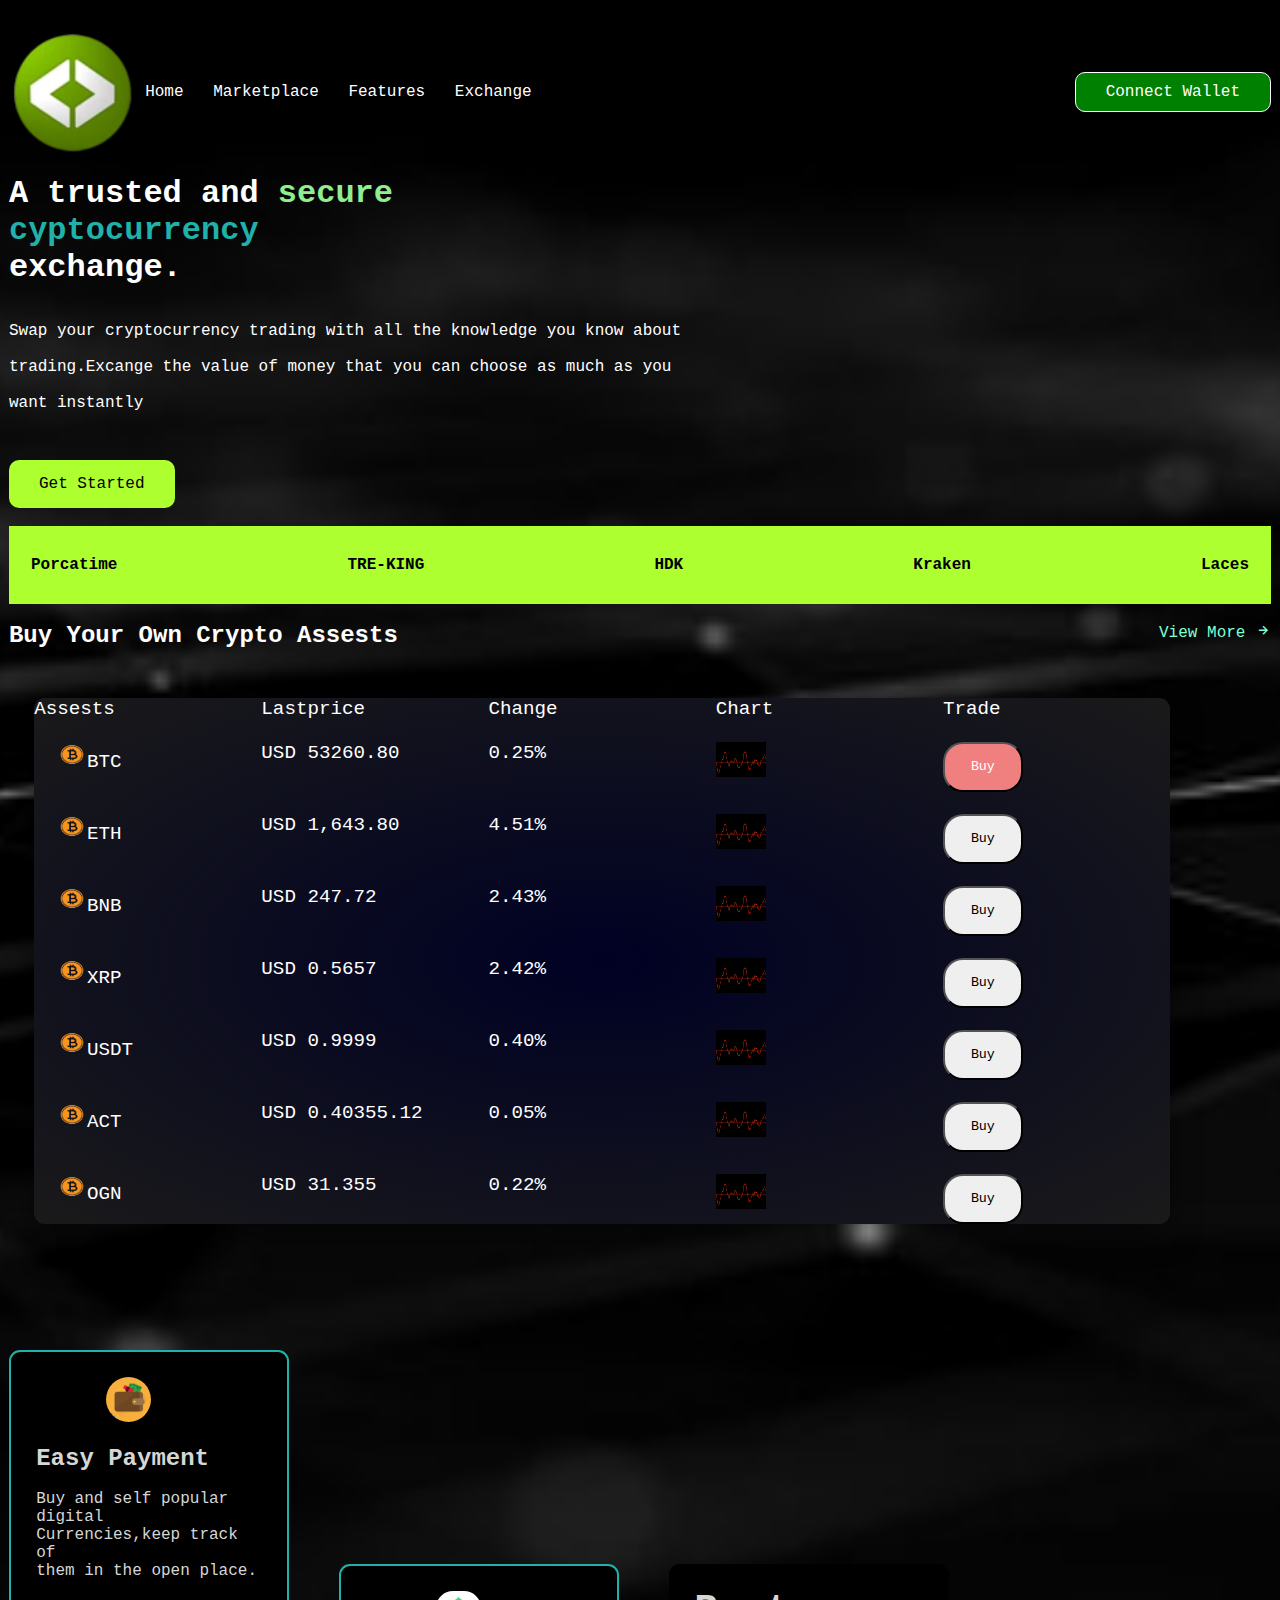
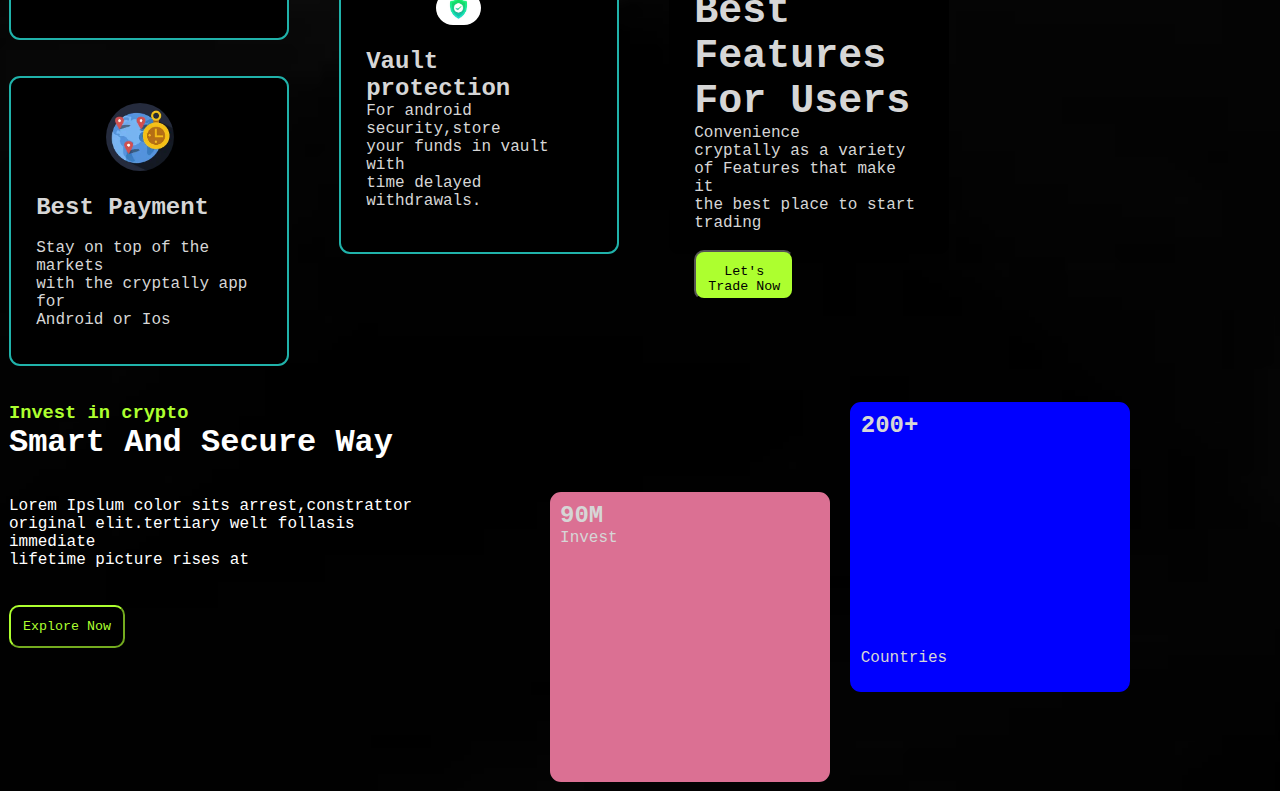
==== index.html @ 65e4661d "website" ====
<!DOCTYPE html>
<html lang="en">
<head>
    <meta charset="UTF-8">
    <meta http-equiv="X-UA-Compatible" content="IE=edge">
    <meta name="viewport" content="width=device-width, initial-scale=1.0">
    <title>Document</title>
    <link rel="stylesheet" href="style.css">
    <link href='https://unpkg.com/boxicons@2.1.4/css/boxicons.min.css' rel='stylesheet'>
</head>
<body>
    <div class="container">
        <nav>
            <img src="images/logo.webp"class="logo">
            <ul>
                <li><a href="#">Home</a></li>
                <li><a href="#">Marketplace</a></li>
                <li><a href="#">Features</a></li>
                <li><a href="#">Exchange</a></li>

            </ul>
            <a href="#" class="btn">Connect Wallet</a>
        </nav>
        <div class="content">
            <h1>A trusted and <span class="high">secure</span> </h1>
            <h1><span class="cry">cyptocurrency</span>   </h1>
            <h1>exchange.</h1>
            <br>
            <br>
            <p>Swap your cryptocurrency trading with all the knowledge you know about</p>
            <br>
            <p>trading.Excange the value of money that you can choose as much as you</p>
            <br>
            <p>want instantly</p>
            <br>
            <a href="#"  class="btn">Get Started</a>
        

        </div>
        <br>

        <div class="green">
            <br>
            <ul>
             <li>Porcatime</li>
             <li>TRE-KING</li>
            <li>HDK</li>
            <li>Kraken</li>
            <li>Laces</li>
             
            </ul>
            <br>
           

    </div>
    <br>
    <div class="buy">
        <div class="own">
            <h2>Buy Your Own Crypto Assests</h2>
            <br>
            <br>

        </div>
        <br>
        <br>
        <div class="View">
            <p>View More <span class="mo"><i class='bx bx-right-arrow-alt'></i></span></p>

        </div>
       
    </div>
   
   <div class="Assests">
    <div class="sets">
        <p>Assests</p>
        <p>Lastprice</p>
        <p>Change</p>
        <p>Chart</p>
        <p>Trade</p>
        <br>

    </div>
    <div class="second">
        <p><img src="/images/BTC-removebg-preview.png" alt="" class="d" ><span>BTC</span></p>
        <P>USD 53260.80</P>
        <P>0.25%</P>
        <P><img src="/images/waveform_large.avif" alt="Chart"  class="e"></P>
        <P><button class="btni">Buy</button></P>
        <br>

    </div>
    <div class="third">
        <p><img src="/images/BTC-removebg-preview.png" alt="" class="d" ><span>ETH</span></p>
        <P>USD 1,643.80</P>
        <P>4.51%</P>
        <P><img src="/images/waveform_large.avif" alt="Chart"  class="e"></P>
        <P><button class="btnz">Buy</button></P>
        <br>

    </div>

    <div class="forth">
        <p><img src="/images/BTC-removebg-preview.png" alt="" class="d" ><span>BNB</span></p>
        <P>USD 247.72</P>
        <P>2.43%</P>
        <P><img src="/images/waveform_large.avif" alt="Chart"  class="e"></P>
        <P><button class="btnz">Buy</button></P>
        
       <br>
    </div>

    <div class="fifth">
        <p><img src="/images/BTC-removebg-preview.png" alt="" class="d" ><span>XRP</span></p>
        <P>USD 0.5657</P>
        <P>2.42%</P>
        <P><img src="/images/waveform_large.avif" alt="Chart"  class="e"></P>
        <P><button class="btnz">Buy</button></P>
        <br>

    </div>

    <div class="sixth">
        <p><img src="/images/BTC-removebg-preview.png" alt="" class="d" ><span>USDT</span></p>
        <P>USD 0.9999</P>
        <P>0.40%</P>
        <P><img src="/images/waveform_large.avif" alt="Chart"  class="e"></P>
        <P><button class="btnz">Buy</button></P>
        <br>

    </div>

    <div class="seventh">
        <p><img src="/images/BTC-removebg-preview.png" alt="" class="d" ><span>ACT</span></p>
        <P>USD 0.40355.12</P>
        <P>0.05%</P>
        <P><img src="/images/waveform_large.avif" alt="Chart"  class="e"></P>
        <P><button class="btnz">Buy</button></P>
        <br>

    </div>

    <div class="eight">
        <p><img src="/images/BTC-removebg-preview.png" alt="" class="d" ><span>OGN</span></p>
        <P>USD 31.355</P>
        <P>0.22%</P>
        <P><img src="/images/waveform_large.avif" alt="Chart"  class="e"></P>
        <P><button class="btnz">Buy</button></P>
        

    </div>

    

    </div>

    <div class="main">
        <div class="Easy">
           <img src="/images/easy.webp" alt="" class="wallet">
           <br>
           <br>
           <h2>Easy Payment</h2>
           <br>
           <p>Buy and self popular digital</p>
           <p>Currencies,keep track of </p>
           <p>them in the open place.</p>

            </div>
            <br>
            <br>
            <div class="better">
                <img src="/images/two.webp" alt="" class="go">
                <br>
                <br>
                <h2>Best Payment</h2>
                <br>
                <p>Stay on top of the markets</p>
                <p>with the cryptally app for</p>
                <p>Android or Ios</p>


            </div>
            <br>
            <div class="at">

            <div class="fault">

                <img src="/images/tick.jpg" alt="" class="tick">
                <br>
                <br>
                <h2>Vault protection</h2>
                <p>For android security,store</p>
                <p>your funds in vault with</p>
                <p>time delayed withdrawals.</p>
            
                <br>
            </div>
            <br>
            <div class="for">
                <p class="use">Best Features For Users</p>
                <p>Convenience</p>
                <p>cryptally as a variety of Features that make it</p>
                <p>the best place to start trading</p>
                <br>
                <button class="now">Let's Trade Now</button>


            </div>



        </div>


        </div>
        <div class="inn">
        <div class="invest">
            <span class="in"><h3>Invest in crypto</h3></span>
            <div c>
            <h1>Smart And Secure Way</h1>
           <br>
           <br>

            <p>Lorem Ipslum color sits arrest,constrattor</p>
            <p>original elit.tertiary welt follasis immediate</p>
            <p>lifetime picture rises at</p>
            <br>
            <br>

            <button class="ex">Explore Now</button>
        </div>

        </div>
        <br>

        <div class="plus">
            <div class="drop">
            <h2 class="pi">200+</h2>
            <p class="z">Countries</p>
        </div>

        </div>
        <br>
        <div class="m">
            <h2>90M</h2>
            <P>Invest</P>

        </div>

    </div>




   </div>


  



    </div>
</body>
</html>
---- style.css ----
*{
     margin: 0;
    padding: 0; 
    box-sizing: border-box;
    font-family: 'Courier New', Courier, monospace;

}
.container{
    width:100% ;
     /* height: 100vh;  */
    background-image: url(images/i.jpg);
    background-position: center;
    background-size: cover;
    padding:0.7% ;
    color: #fff; 


}
nav{
    width: 100%;
    padding:20px 0px ;
    display:flex ;
    align-items: center;
}
.logo{
    width: 10%;
    cursor: pointer;

}
nav ul{
    flex: 1;

}
nav ul li{
    display: inline-block;
    margin: 10px;

}
nav ul li a{
    color: #fff;
    text-decoration: none;
}
nav .btn{
    color: #fff;
    text-decoration: none;
    border: 1px solid #fff;
    padding:10px 30px ;
    border-radius: 10px;
    background-color: green;
} 
.high{
    color: lightgreen;
}
.cry{
    color: lightseagreen;
}
.content .btn{
    display: inline-block;
    margin-top: 30px;
    background-color:greenyellow ;
    color: black;
    text-decoration: none;
    padding: 15px 30px;
    border-radius: 10px;



} 
.green {
    border: 2px solid greenyellow;
    padding: 10px;
   background-color: greenyellow;
    justify-content: space-between;
    align-items: center;
    color: black;
    font-weight: bold;
   
}

.green ul {
    list-style-type: none;
    margin: 0;
    padding: 0;
    display: flex;
    flex-direction: row;
    justify-content: space-between;
    align-items: center;
}

.green li {
    margin: 0 10px;
}

.buy{
    display: flex;
    justify-content: space-between;
}

.mo{
    color: aquamarine;
}
.View{
    color: aquamarine;
}

/* .set {
    
   
    justify-content: space-between;
    align-items: center;
    color:white;
    font-weight: bold;
   
}

.set ul {
    list-style-type: none;
    margin: 0;
    padding: 0;
    display: flex;
    flex-direction: row;
     margin-left: 20%;
    align-items: center;gap: 8em;
  
}

.set li {
    margin: 0 10px;
}

.d{
    width: 30px;
    height: 50%;
    margin-left: 10%;
    
}
.e{
    width: 50px;
    height: 70%;
}

.btni{
   padding: 12px;
    height: 50px;
    width: 80px;
    border-radius:20px ;
    background:lightcoral ;
    color: white;
    margin-left: -70%;
}

.btc {
    
/*    
    justify-content: space-between; */
    /* align-items: center;
    color:white;
    font-weight: bold;
   gap: 10em;
  margin-left: -20%;
   
}
     */ 

     .sets{
        display: grid;
        grid-template-columns: repeat(5,1fr);
     }

     .d{
        width: 30px;
        height: 50%;
        margin-left: 10%;
        
    }

    .e{
        width: 50px;
        height: 70%;
    }
.second{
    display: grid;
    grid-template-columns: repeat(5,1fr);
}  
.btni{
    padding: 12px;
     height: 50px;
     width: 80px;
     border-radius:20px ;
     background:lightcoral ;
     color: white;
    
 }  

 .third{
    display: grid;
    grid-template-columns: repeat(5,1fr);
 }

 .btnz{
    padding: 12px;
     height: 50px;
     width: 80px;
     border-radius:20px ;
     color:black;
    
 }  
 .forth{
    display: grid;
    grid-template-columns: repeat(5,1fr);
 }

 .fifth{
    display: grid;
    grid-template-columns: repeat(5,1fr);
 }

 .sixth{
    display: grid;
    grid-template-columns: repeat(5,1fr); 
 }

 .seventh{
    display: grid;
    grid-template-columns: repeat(5,1fr); 
    
 }
 .eight{
    display: grid;
    grid-template-columns: repeat(5,1fr); 
 }

 .Assests{
    width: 90%;
    margin-top: 1%;
    font-size: 1.2rem;
    border-collapse: collapse;
    margin-left: 2%;
    background: radial-gradient( #000124, #1A1A1A);
    border-radius: 11px;
    box-shadow: 0 10px 30px rgb(0, 0, 0,0.5);
    margin-bottom: 10%;
   

 }

 .wallet{
    width: 20%;
    border-radius: 50px;
    margin-left: 70px;
 }
 .Easy{
    color: #D6D6D6;
    height: 290px;
    width: 280px;
    background-color:black;
    border: 2px solid lightseagreen;
    border-radius: 11px;
    font-size: 1rem;
    padding: 2%;
 }

 .go{
    width: 30%;
    border-radius: 50px;
    margin-left: 70px;
 }

 .better{
    color: #D6D6D6;
    height: 290px;
    width: 280px;
    background-color:black;
    border: 2px solid lightseagreen;
    border-radius: 11px;
    font-size: 1rem;
    padding: 2%;
 }

 .fault{
    color: #D6D6D6;
    height: 290px;
    width: 280px;
    background-color:black;
    border: 2px solid lightseagreen;
    border-radius: 11px;
    font-size: 1rem;
    padding: 2%; 
    margin-left:330px ;
    margin-top: -420px;

 }

 .tick{
    width: 20%;
    border-radius: 50px;
    margin-left: 70px;
 }

 /* .main{
    display: grid;
    grid-template-columns: repeat(3,1fr); 
    gap: 2%;
 } */
.at{
    display: flex;
}

.for{
    color: #D6D6D6;
    height: 290px;
    width: 280px;
    background-color:black;
    margin-left:50px ;
    border-radius: 11px;
    font-size: 1rem;
    padding: 2%; 
    margin-top: -420px;

}

.use{
   font-size: 40px;
   font-weight: bold;
}

.now{
    padding: 12px;
     height: 50px;
     width: 100px;
     border-radius:10px ;
     color:black;
     background-color: greenyellow;
}
.in{
    color: greenyellow;
}

.ex{
    padding: 12px;
    color: greenyellow;
    border-color: greenyellow;
    border-radius: 10px;
    background-color: black;

}
.plus{
    
        color: #D6D6D6;
        height: 290px;
        width: 280px;
        background-color:blue;
        border: 2px solid blue;
        border-radius: 11px;
        font-size: 1rem;
        padding: 2%;
}

.pi{
    margin-bottom: 210px;
}
.h2.pi{
    margin-top: 20px;
}
.drop{
    margin-bottom: 210px;
}
.m{
    
        color: #D6D6D6;
        height: 290px;
        width: 280px;
        background-color: palevioletred;
        border: 2px solid palevioletred;
        border-radius: 11px;
        font-size: 1rem;
        padding: 2%;
        margin-top: -200px;
        margin-left: 120px;
}
.inn{
display: grid;
grid-template-columns: repeat(3,1fr);
}
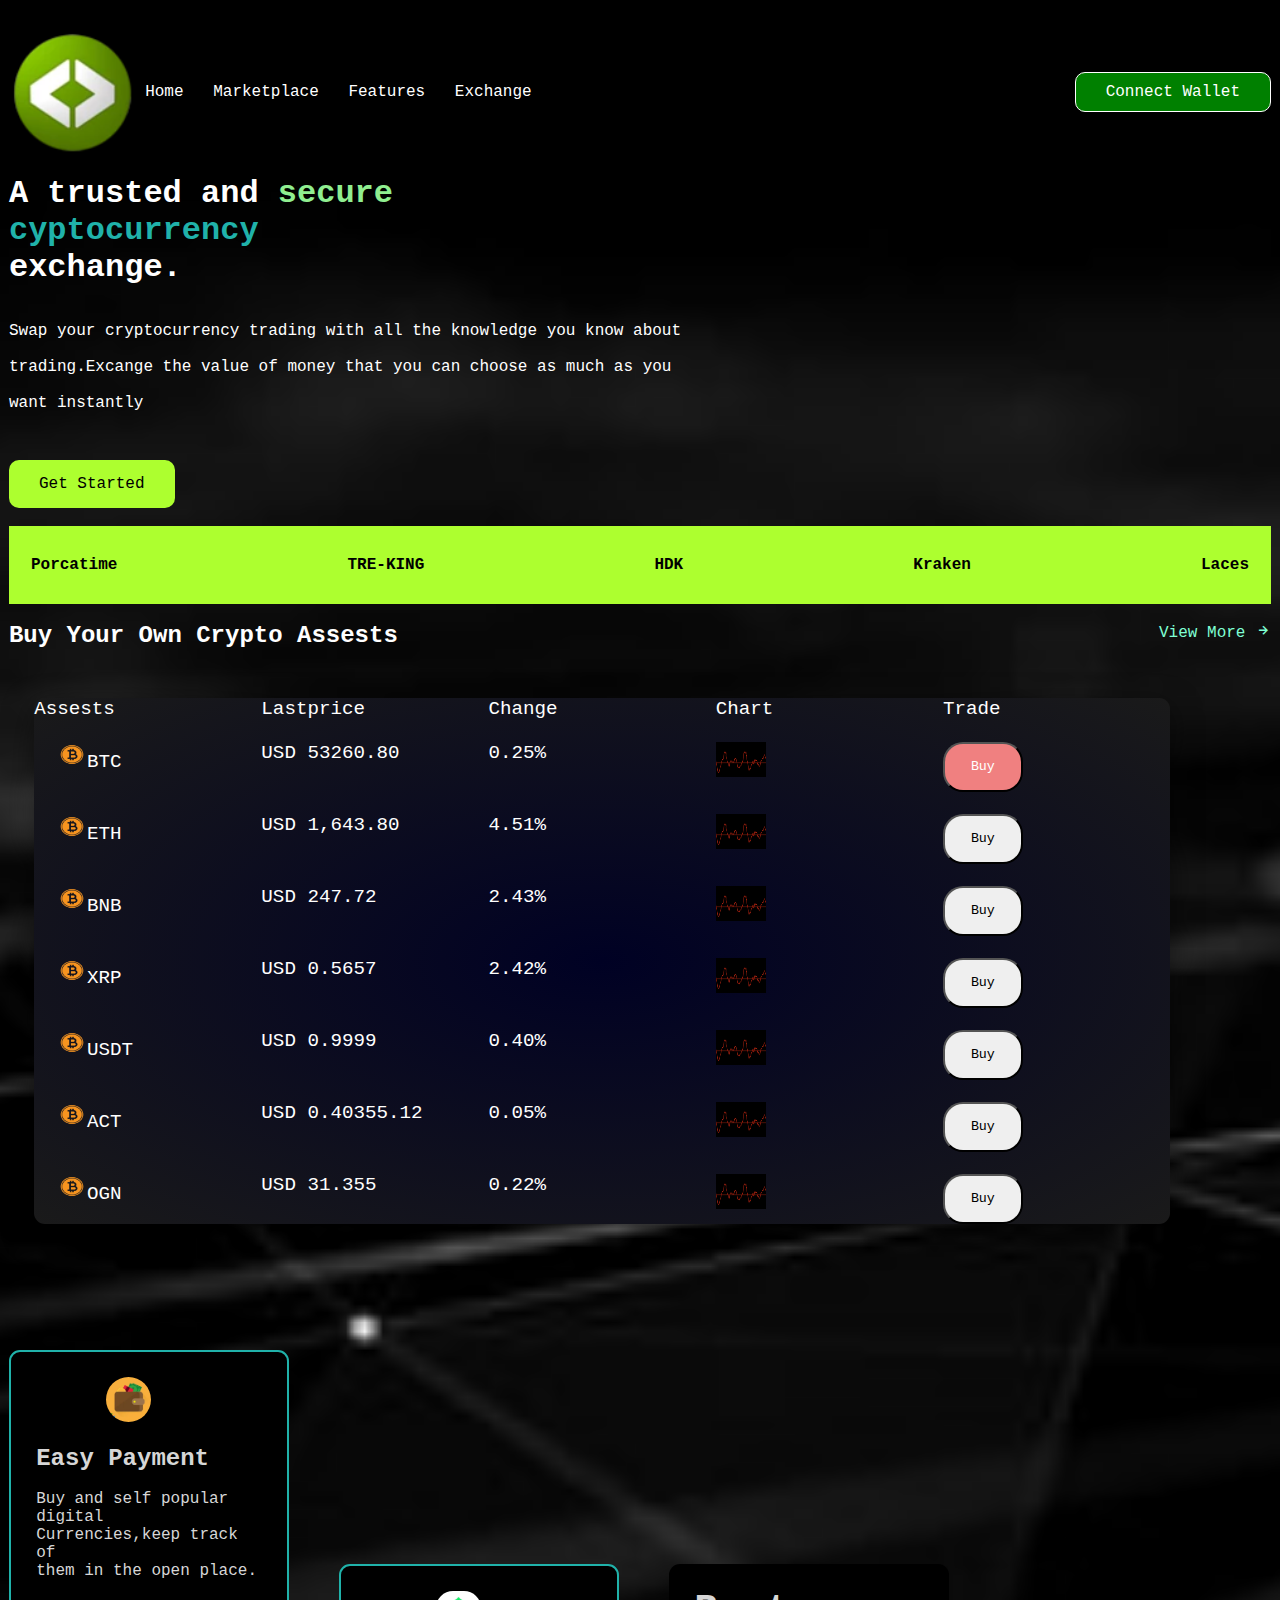
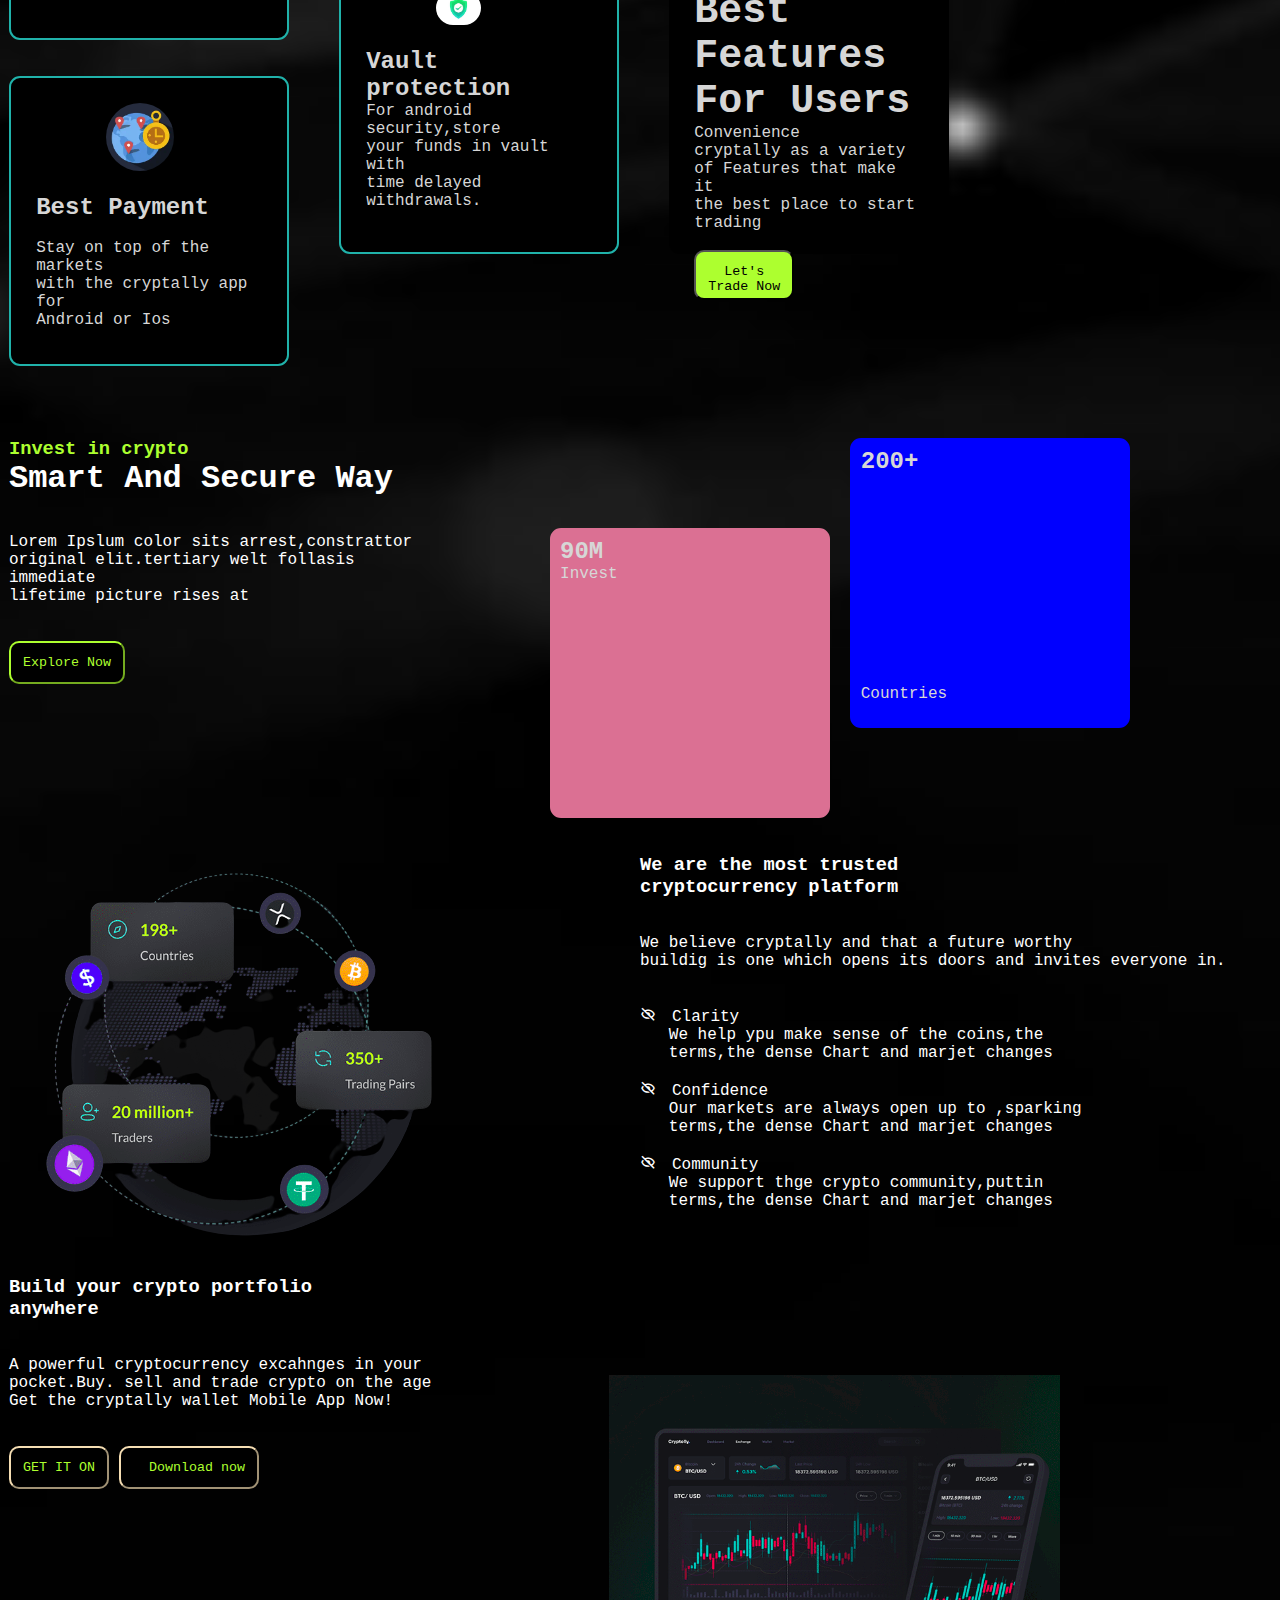
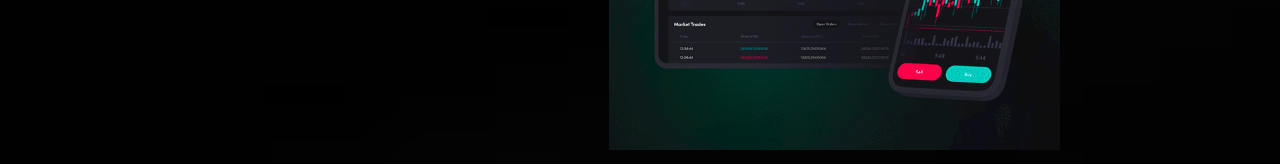
==== commit b26401fa: "changes" ====
--- a/index.html
+++ b/index.html
@@ -212,6 +212,8 @@
 
 
         </div>
+        <br>
+        <br>
         <div class="inn">
         <div class="invest">
             <span class="in"><h3>Invest in crypto</h3></span>
@@ -247,13 +249,73 @@
         </div>
 
     </div>
-
+    <br>
+    <br>
+    <div class="clarity">
+    <div class="round">
+        <div class="nd">
+        <img src="/images/wow.png" alt="" class="shot">
+    </div>
+   
+    </div>
+    <div class="we">
+        <h3>We are the most trusted</h3>
+        <h3>cryptocurrency platform</h3>
+        <br>
+        <br>
+        <p>We believe cryptally and that a future worthy</p>
+        <p>buildig is one which opens its doors and invites everyone in.</p>
+        <br>
+        <br>
+        <i class='bx bx-hide'>&nbsp;&nbsp;</i><span>Clarity <p >&nbsp;&nbsp; We help ypu make sense of the coins,the</p ><p>  &nbsp;&nbsp;
+            terms,the dense Chart and marjet changes</p></span>
+         <br>
+            <i class='bx bx-hide'>&nbsp;&nbsp;</i><span>Confidence <p >&nbsp;&nbsp; Our markets are always open up to ,sparking</p ><p>  &nbsp;&nbsp;
+                terms,the dense Chart and marjet changes</p></span>
+         
+                <br>
+                <i class='bx bx-hide'>&nbsp;&nbsp;</i><span>Community <p >&nbsp;&nbsp; We support thge crypto community,puttin</p ><p>  &nbsp;&nbsp;
+                    terms,the dense Chart and marjet changes</p></span>
+                </div>
 
 
 
    </div>
 
-
+   <div class="u">
+    <div class="our">
+        <h3>Build your crypto portfolio</h3>
+        <h3>anywhere</h3>
+        <br>
+        <br>
+        <p>A powerful cryptocurrency excahnges in your</p>
+        <p>pocket.Buy. sell and trade crypto on the age</p>
+        
+        
+        <p><span class="get">Get the cryptally wallet Mobile App Now!</span></p>
+        <br>
+        <br>
+        <button class="exi">GET IT ON</button ><button class="exy">&nbsp;&nbsp;Download now</button>
+
+    </div>
+
+   
+   <br>
+   <br>
+  <div class="phone">
+     <img src="/images/phone.png" alt="" class="po"> 
+
+   </div> 
+</div>
+
+   
+
+
+
+
+
+
+</div>
   
 
 
--- a/style.css
+++ b/style.css
@@ -382,6 +382,41 @@
 display: grid;
 grid-template-columns: repeat(3,1fr);
 }
-
-
-
+i .bx .bx-hide{
+width: 100px;
+}
+
+.clarity{
+    display: grid;
+grid-template-columns: repeat(2,1fr);
+}
+.po{
+color: black;
+margin-left: 600px;
+margin-top: -150px;
+}
+.exi{
+   
+        padding: 12px;
+        color: greenyellow;
+        border-color: wheat;
+        border-radius: 10px;
+        background-color: black;
+     
+}
+.exy{
+   
+   
+        padding: 12px;
+        color: greenyellow;
+        border-color: wheat;
+        border-radius: 10px;
+        background-color: black;
+        margin-left: 10px;
+     
+}
+
+
+
+
+
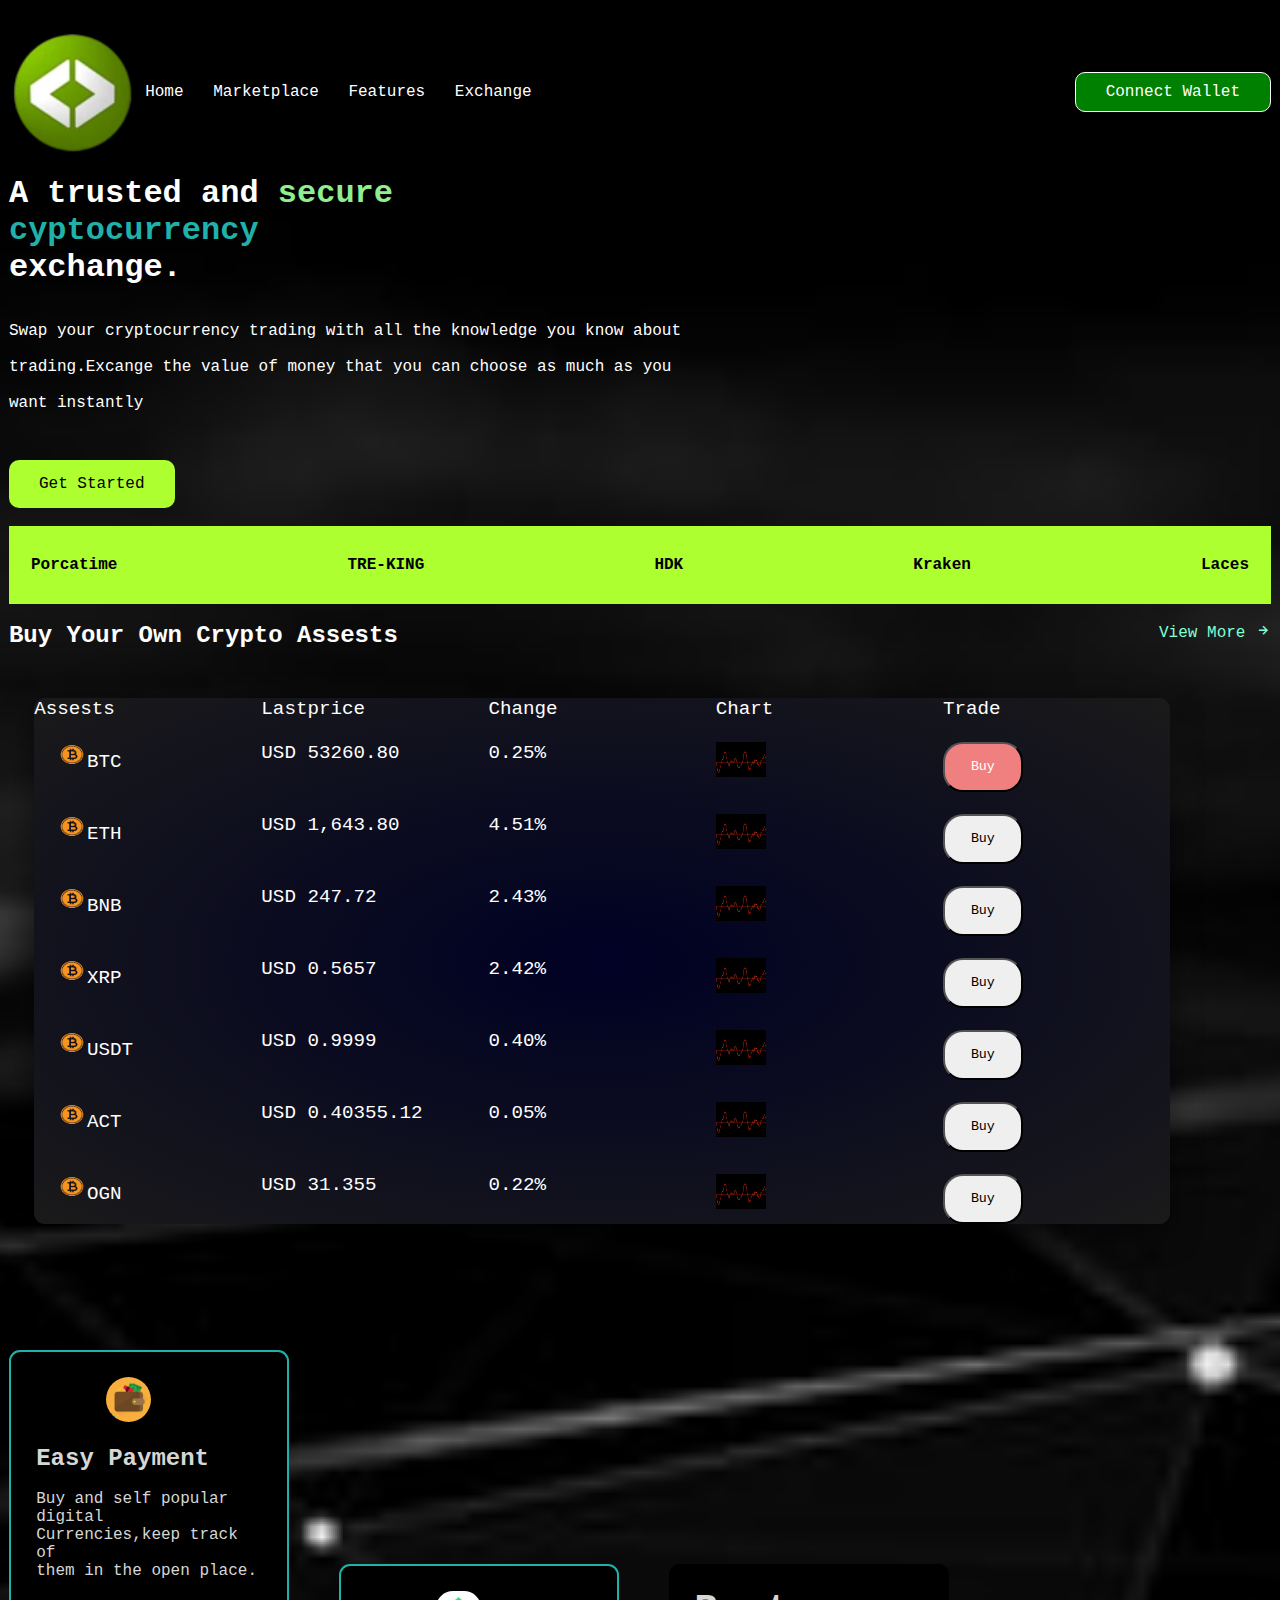
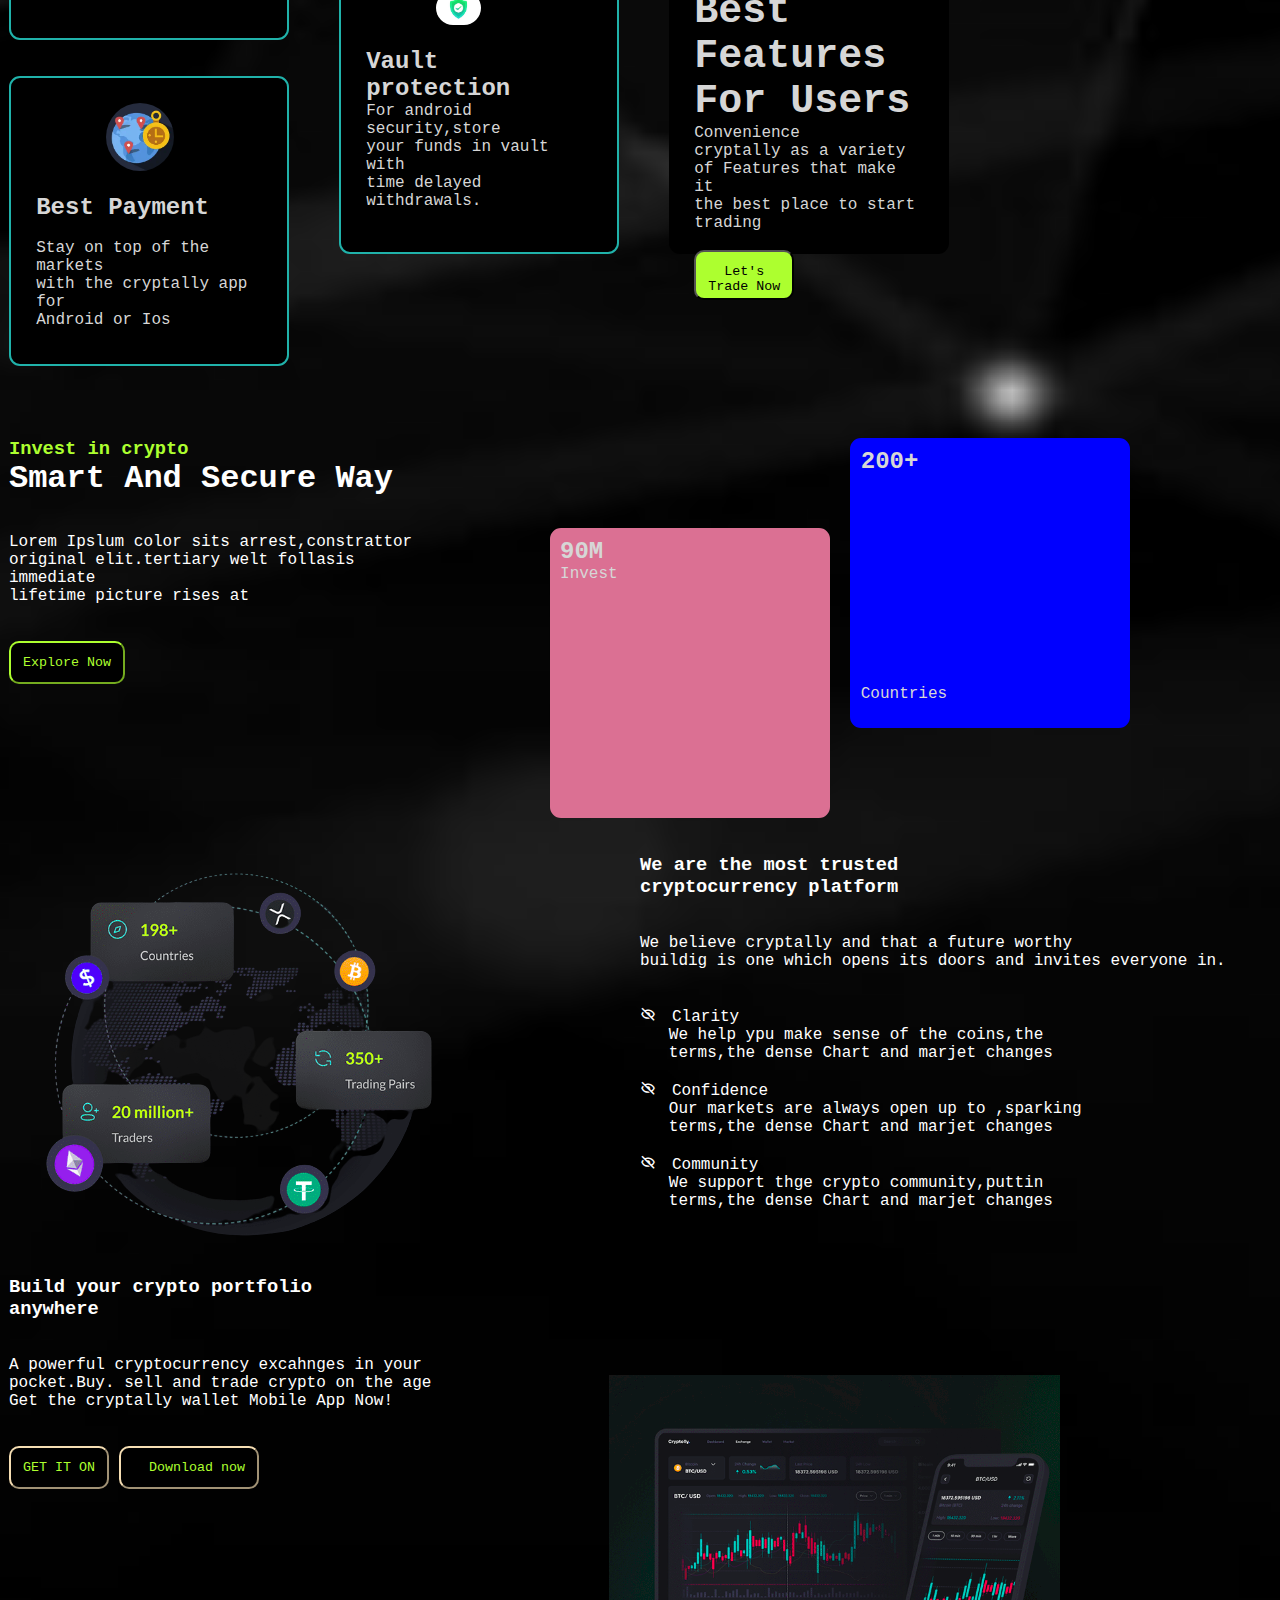
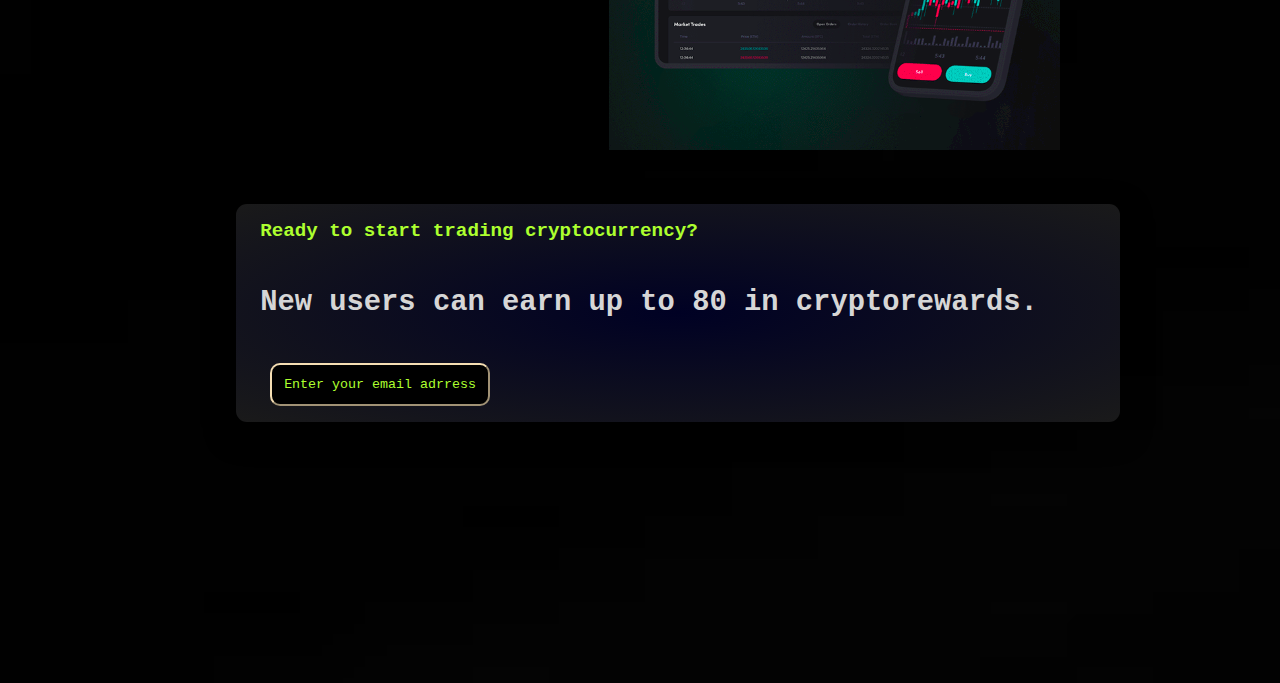
==== commit 3d4359cb: "changes" ====
--- a/index.html
+++ b/index.html
@@ -307,6 +307,26 @@
 
    </div> 
 </div>
+<br>
+<br>
+
+<div class="ready">
+    <div class="start">
+        <div class="trade">
+        <p>Ready to start trading cryptocurrency?</p></div>
+        <br>
+        <br>
+        <div class="new">
+            <h2>New users can earn up to 80 in cryptorewards.</h2>
+            <br>
+            <br>
+            <button class="ent">Enter your email adrress</button>
+
+        </div>
+
+    </div>
+
+</div>
 
    
 
--- a/style.css
+++ b/style.css
@@ -416,7 +416,33 @@
      
 }
 
-
-
-
-
+.trade{
+    color: greenyellow;
+}
+.ent{
+    padding: 12px;
+    color: greenyellow;
+    border-color: wheat;
+    border-radius: 10px;
+    background-color: black;
+    margin-left: 10px;
+ 
+}
+.ready{
+    width: 70%;
+    margin-top: 1%;
+    font-size: 1.2rem;
+    border-collapse: collapse;
+    margin-left: 18%;
+    background: radial-gradient( #000124, #1A1A1A);
+    border-radius: 11px;
+    box-shadow: 0 10px 30px rgb(0, 0, 0,0.5);
+    margin-bottom: 20%;
+padding: 16px 24px;
+    text-align: left;
+    color: #D6D6D6;
+    font-weight: 600;
+}
+
+
+
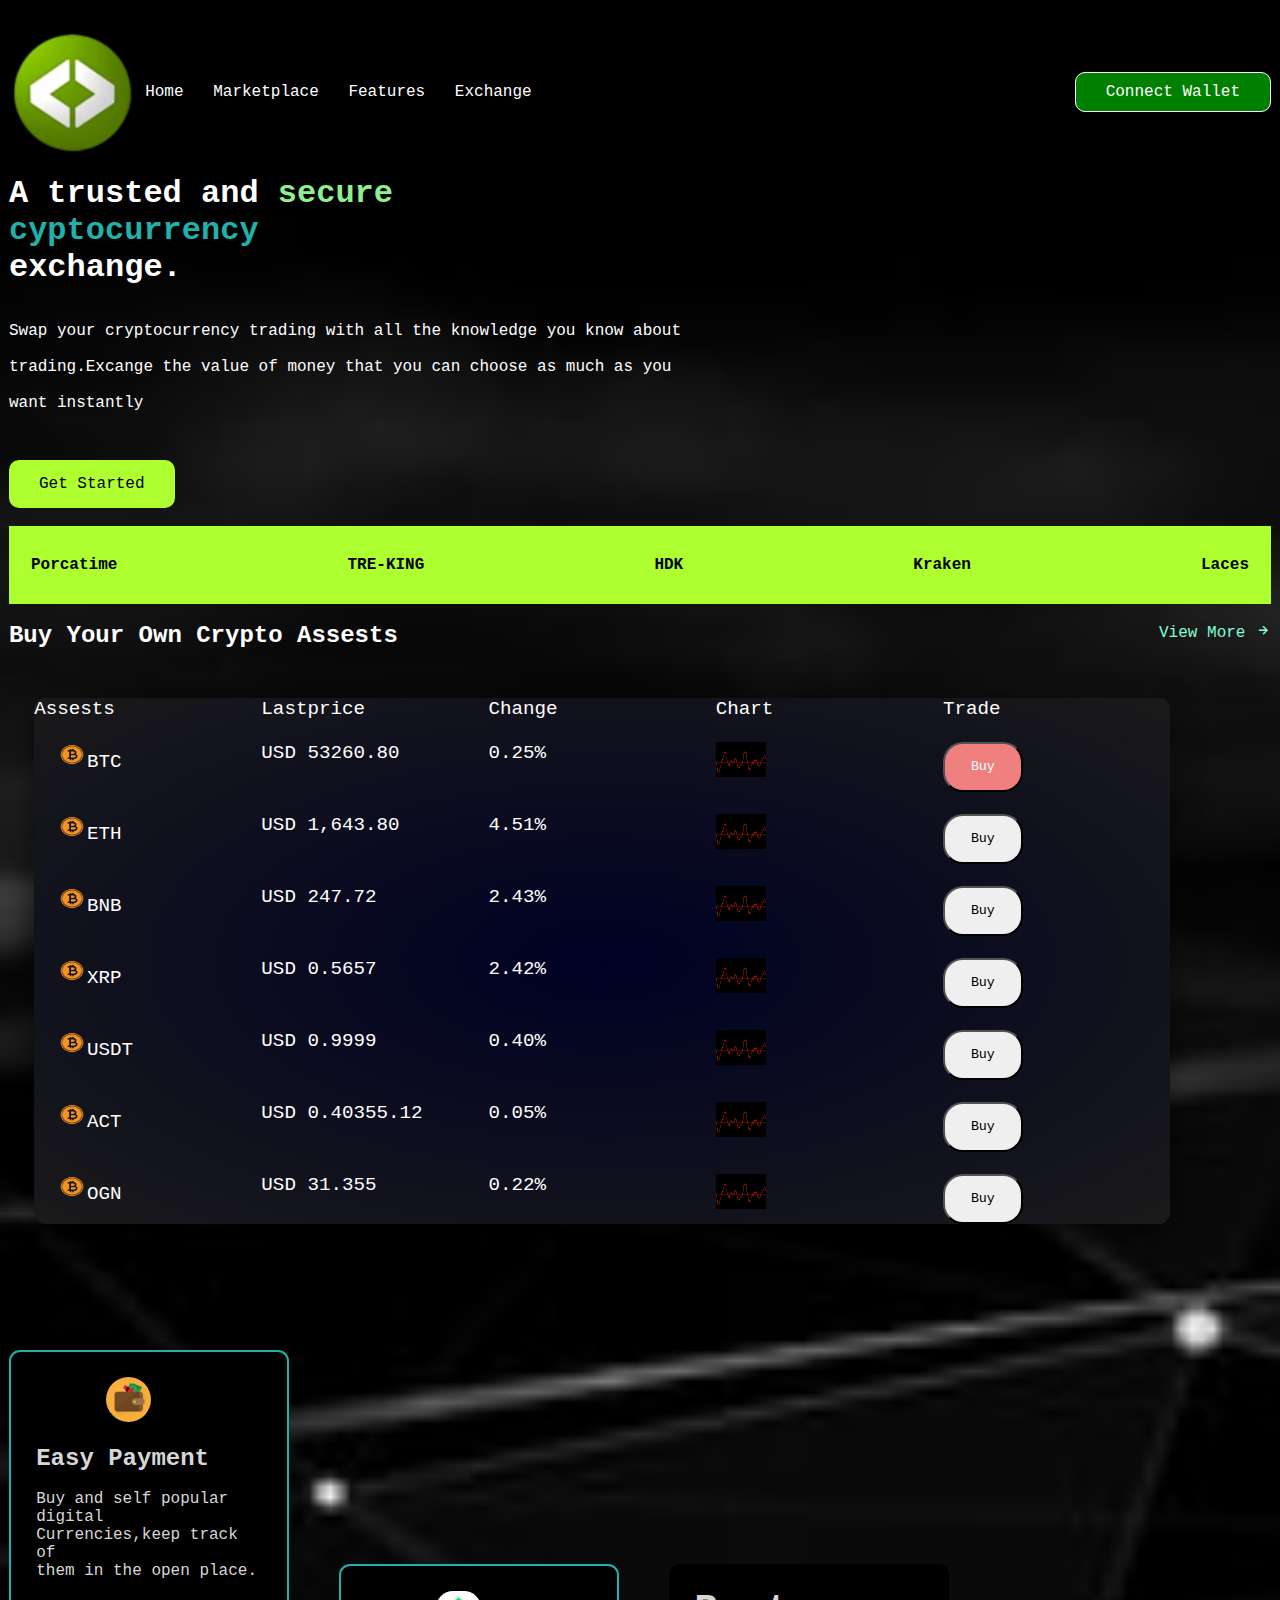
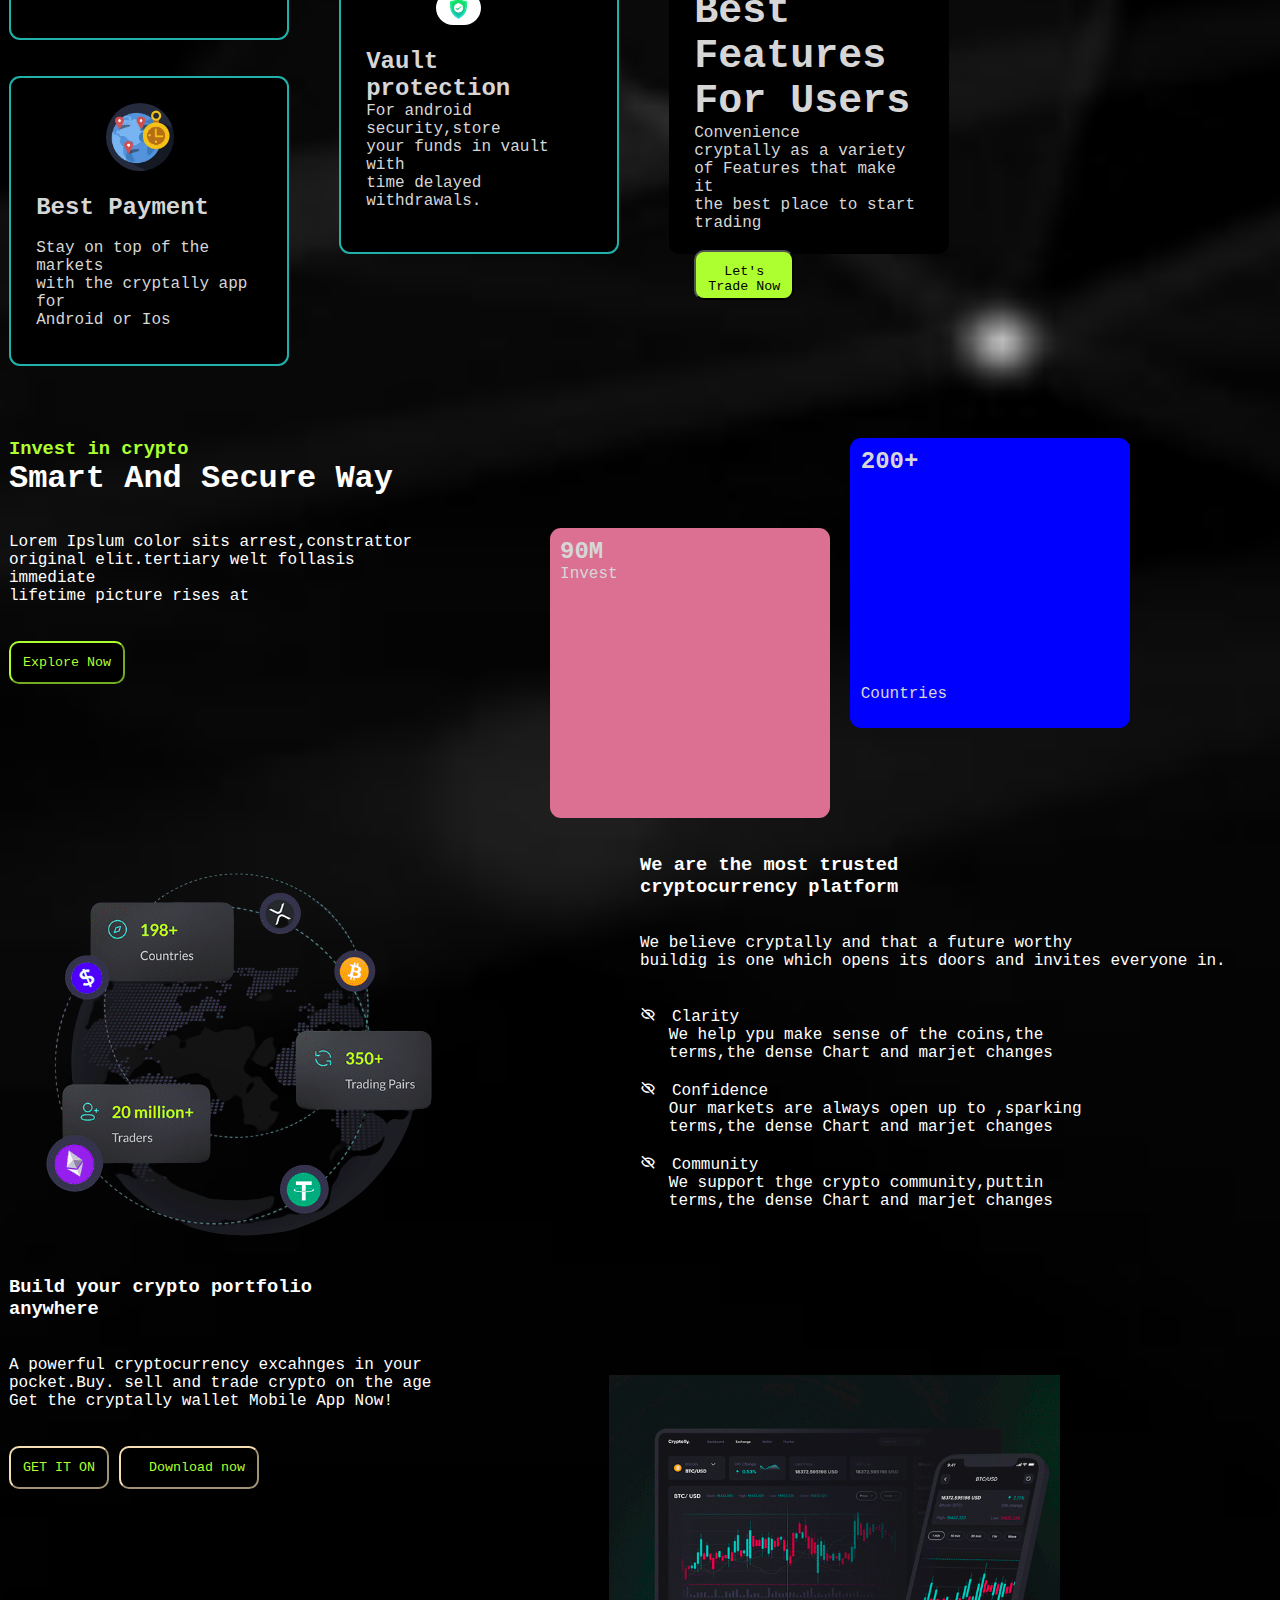
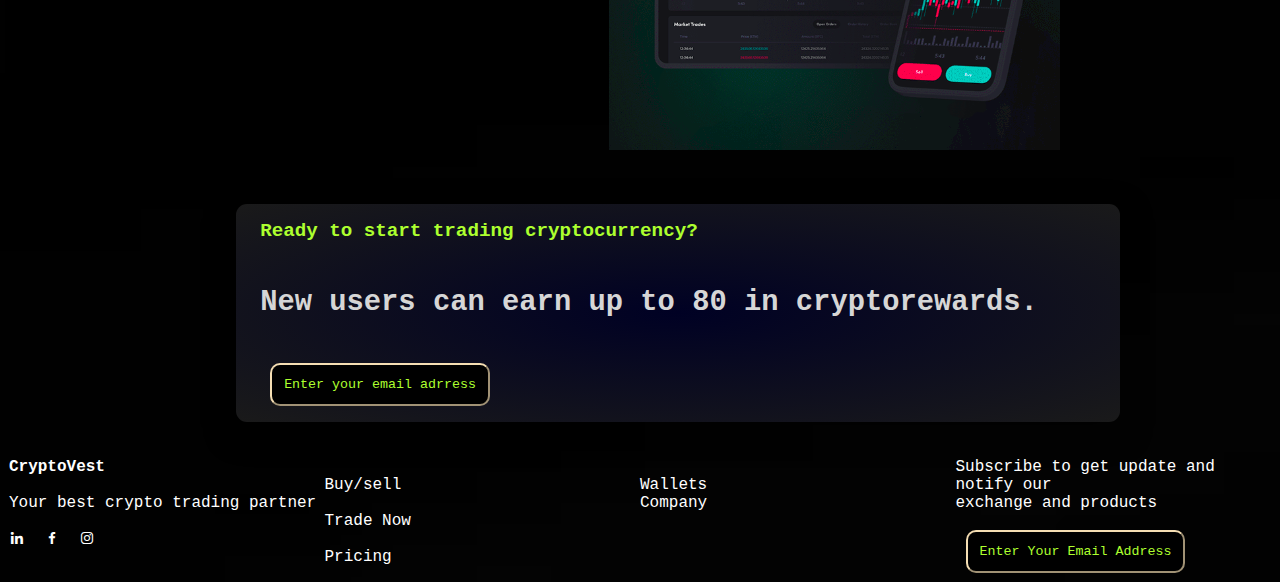
==== commit 00d397b0: "footer" ====
--- a/index.html
+++ b/index.html
@@ -324,6 +324,46 @@
 
         </div>
 
+    </div >
+   
+</div>
+<br>
+<br>
+<div class="foot">
+    <div class="footer">
+    <h4>CryptoVest</h4>
+    <br>
+    <p>Your best crypto trading partner</p>
+    <br>
+
+    <div class="link">
+        <i class='bx bxl-linkedin'></i>&nbsp;&nbsp;<i class='bx bxl-facebook'></i>&nbsp;&nbsp;<i class='bx bxl-instagram' ></i>
+    </div>
+
+    </div>
+    <div class="quick">
+        <br>
+        <p>Buy/sell</p>
+        <br>
+        <p>Trade Now</p>
+        <br>
+        <p>Pricing</p>
+
+    </div>
+
+    <div class="wal">
+        <br>
+        <p>Wallets</p>
+        <p>Company</p>
+        <br>
+
+    </div>
+    <div class="update">
+        <p>Subscribe to get update and notify our</p>
+        <p>exchange and products</p>
+        <br>
+        <button class="ent">Enter Your Email Address</button>
+
     </div>
 
 </div>
--- a/style.css
+++ b/style.css
@@ -437,12 +437,15 @@
     background: radial-gradient( #000124, #1A1A1A);
     border-radius: 11px;
     box-shadow: 0 10px 30px rgb(0, 0, 0,0.5);
-    margin-bottom: 20%;
+    /* margin-bottom: 20%; */
 padding: 16px 24px;
     text-align: left;
     color: #D6D6D6;
     font-weight: 600;
 }
 
-
-
+.foot{
+    display: grid;
+    grid-template-columns: repeat(4,1fr);
+}
+
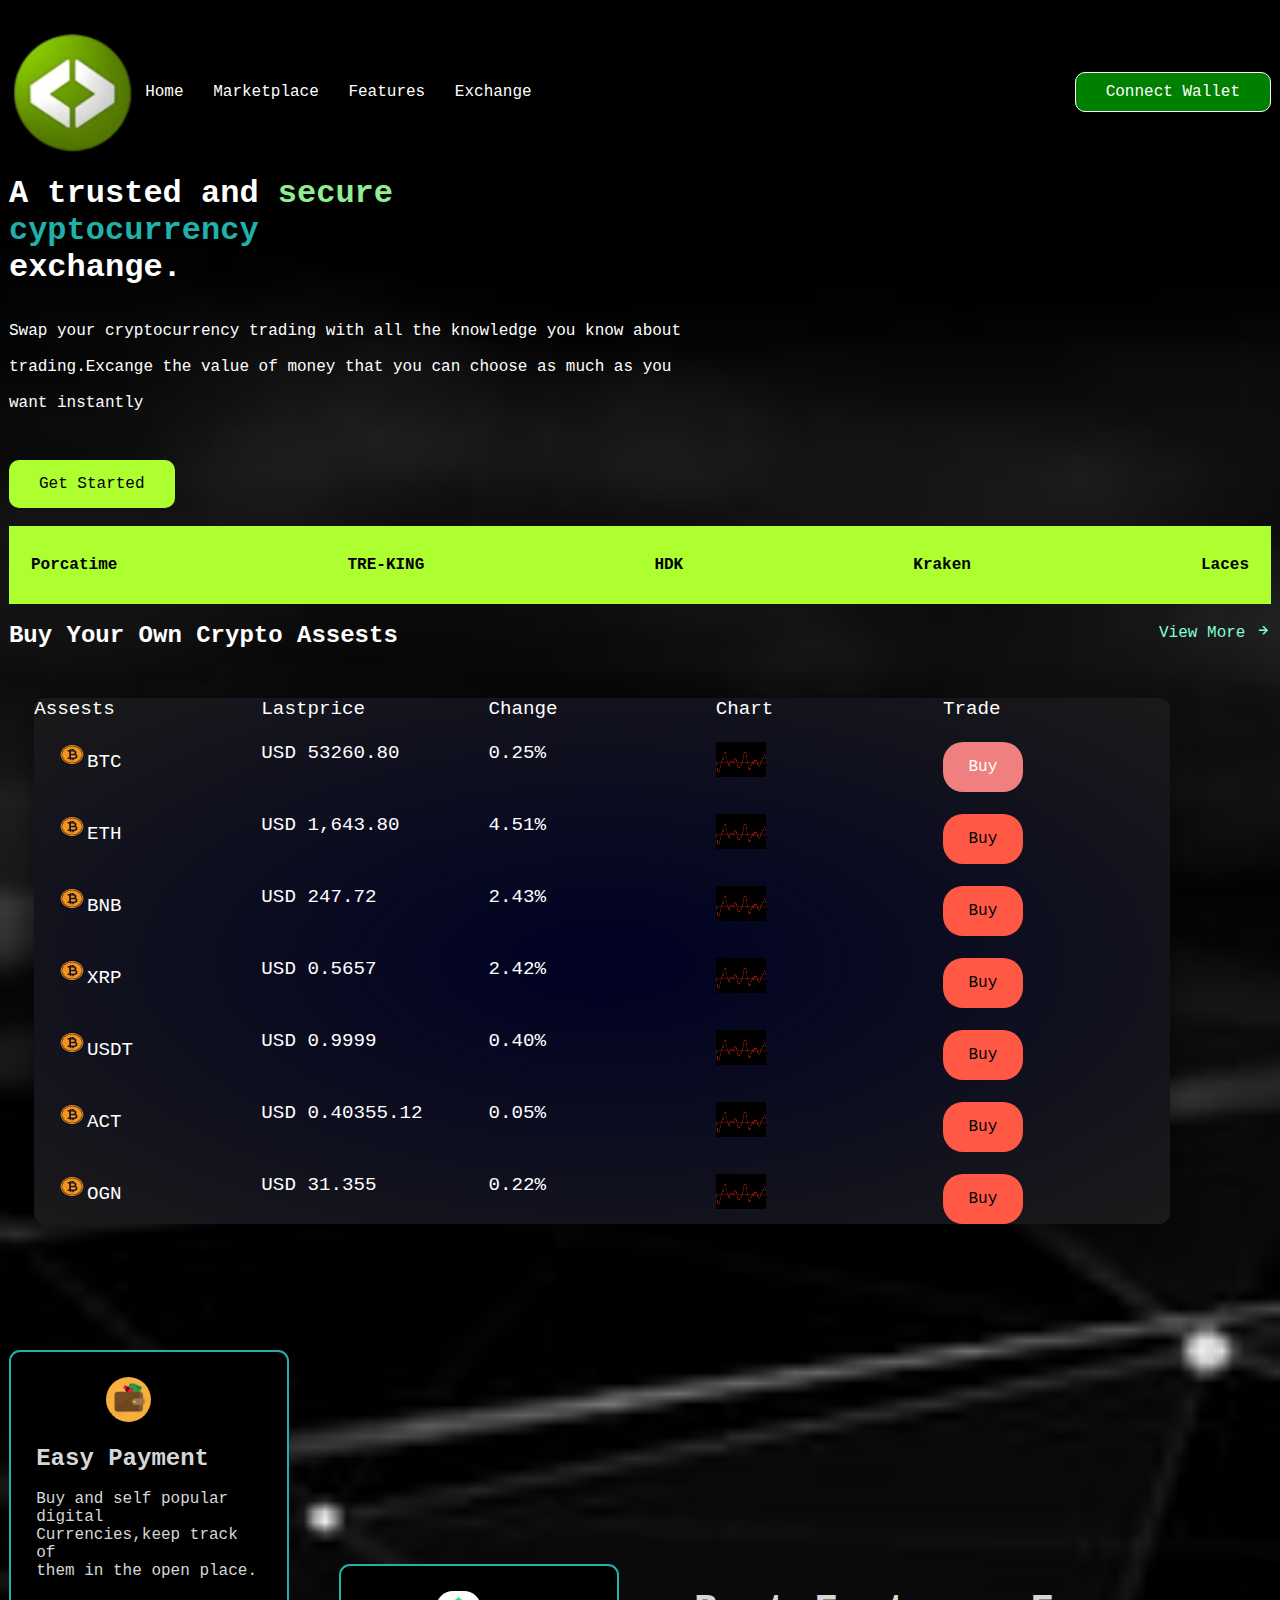
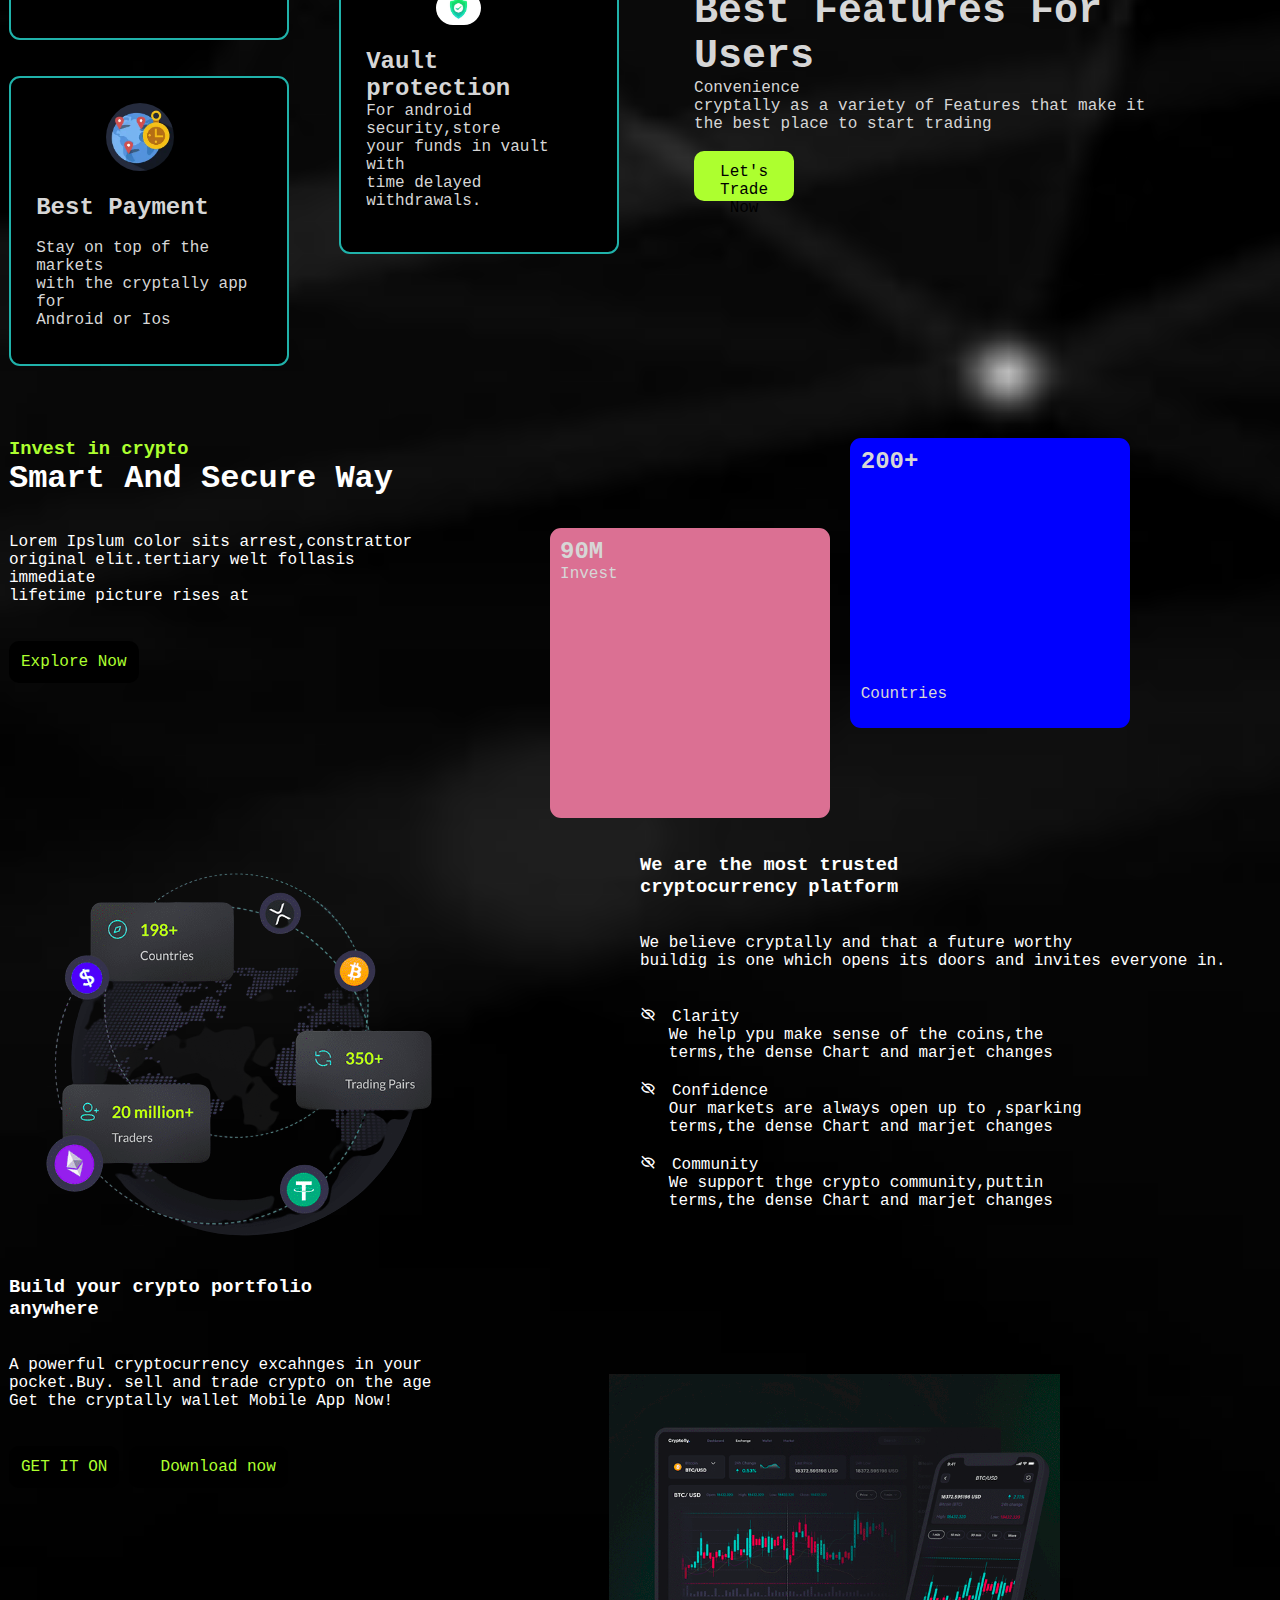
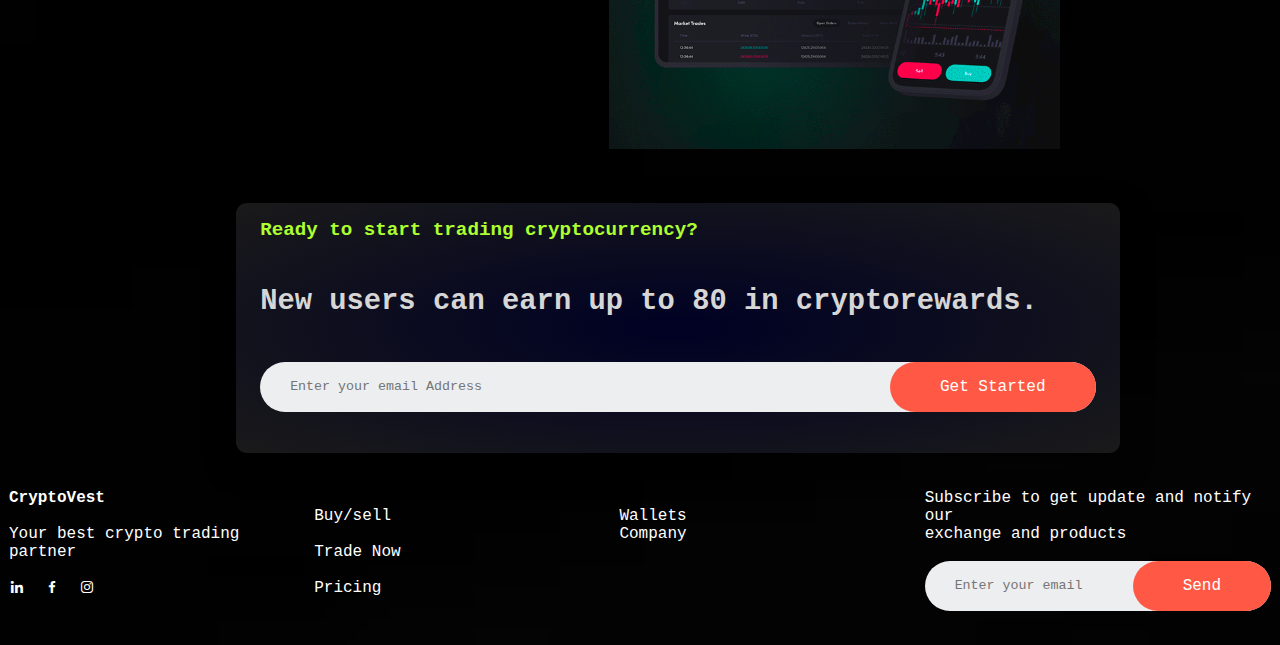
==== commit d296413e: "send" ====
--- a/index.html
+++ b/index.html
@@ -320,7 +320,11 @@
             <h2>New users can earn up to 80 in cryptorewards.</h2>
             <br>
             <br>
-            <button class="ent">Enter your email adrress</button>
+            <div class="row">
+                <input type="text" id="input-box" placeholder="Enter your email Address">
+                <button onclick="send()">Get Started</button>
+    
+            </div>
 
         </div>
 
@@ -362,8 +366,11 @@
         <p>Subscribe to get update and notify our</p>
         <p>exchange and products</p>
         <br>
-        <button class="ent">Enter Your Email Address</button>
-
+        <div class="row">
+            <input type="text" id="input-box" placeholder="Enter your email ">
+            <button onclick="send()">Send</button>
+
+        </div>
     </div>
 
 </div>
--- a/style.css
+++ b/style.css
@@ -306,18 +306,18 @@
     display: flex;
 }
 
-.for{
+ .for{
     color: #D6D6D6;
-    height: 290px;
-    width: 280px;
-    background-color:black;
+    /* height: 290px;
+    width: 280px; */
+    /* background-color:black; */
     margin-left:50px ;
-    border-radius: 11px;
+    /* border-radius: 11px; */
     font-size: 1rem;
     padding: 2%; 
     margin-top: -420px;
 
-}
+} 
 
 .use{
    font-size: 40px;
@@ -449,3 +449,32 @@
     grid-template-columns: repeat(4,1fr);
 }
 
+.row{
+    display: flex;
+    align-items: center;
+    justify-content: space-between;
+    border-radius: 30px;
+    background: #edeef0;
+    margin-bottom: 25px;
+    padding-left: 20px;
+}
+input{
+    flex: 1;
+    border: none;
+    outline: none;
+    background: transparent;
+    padding: 10px;
+    font-weight: 14px;
+}
+
+button{
+    border: none;
+    outline: none;
+    padding: 16px 50px;
+    background: #ff5945;
+    color: #fff;
+    font-size: 16px;
+    cursor: pointer;
+    border-radius: 40px;
+}
+
